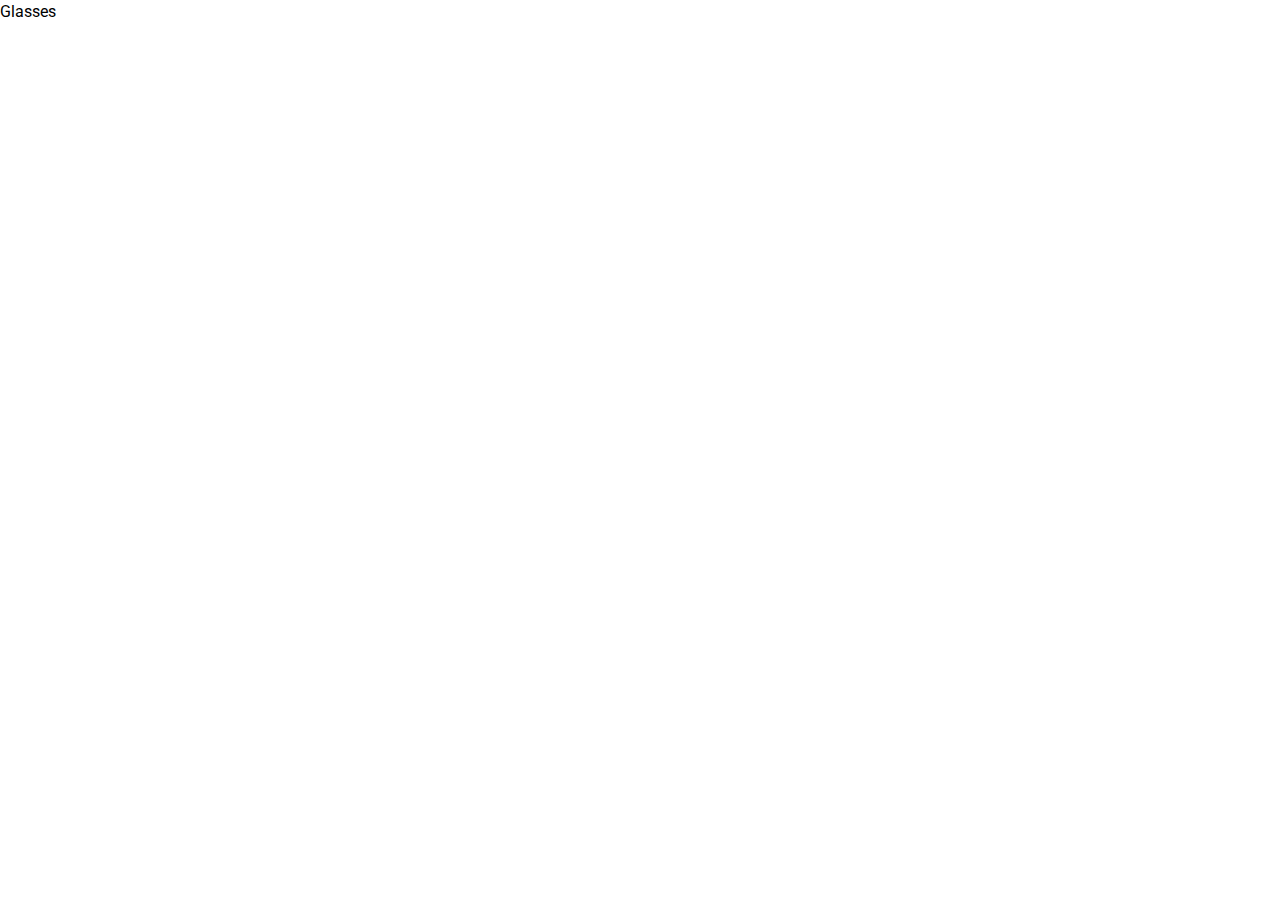
==== index.html @ acc802e2 "[layout] inti settinh" ====
<!DOCTYPE html>
<html lang="en">

<head>
  <meta charset="UTF-8">
  <meta
    http-equiv="X-UA-Compatible"
    content="IE=edge"
  >
  <meta
    name="viewport"
    content="width=device-width, initial-scale=1.0"
  >
  <link
    href="https://fonts.googleapis.com/css2?family=Noto+Sans+TC&family=Roboto:ital,wght@1,400;1,500&display=swap"
    rel="stylesheet"
  >
  <link
    rel="stylesheet"
    href="./css/app.css"
  >
  <link
    rel="stylesheet"
    href="./icomoon/style.css"
  >
</head>
<title>Glasses</title>
</head>

<body>
  <section class="header-sec">
    <div class="header-sec__logo_wrap">
      <p>Glasses</p>
    </div>
  </section>
</body>

</html>
---- css/app.css ----
html,body,div,span,applet,object,iframe,h1,h2,h3,h4,h5,h6,p,blockquote,pre,a,abbr,acronym,address,big,cite,code,del,dfn,em,img,ins,kbd,q,s,samp,small,strike,strong,sub,sup,tt,var,b,u,i,center,dl,dt,dd,ol,ul,li,fieldset,form,label,legend,table,caption,tbody,tfoot,thead,tr,th,td,article,aside,canvas,details,embed,figure,figcaption,footer,header,hgroup,menu,nav,output,ruby,section,summary,time,mark,audio,video{margin:0;padding:0;border:0;font-size:100%;font:inherit;vertical-align:baseline}article,aside,details,figcaption,figure,footer,header,hgroup,menu,nav,section{display:block}body{line-height:1}ol,ul{list-style:none}blockquote,q{quotes:none}blockquote:before,blockquote:after,q:before,q:after{content:"";content:none}table{border-collapse:collapse;border-spacing:0}img{max-width:100%;height:auto}:root{--white: #ffffff;--black: #111619;--red: #aa0601;--pink: #fbf2f2}body{font-family:"Roboto",sans-serif;line-height:1.5}a{display:block;text-decoration:none;color:var(--black)}img{max-width:100%;height:auto}.mt-12{margin-top:48px}.mt-12:nth-child(1){margin-top:0}.mt-10{margin-top:40px}.mt-10:nth-child(1){margin-top:0}.mt-8{margin-top:32px}.mt-8:nth-child(1){margin-top:0}.mt-6{margin-top:24px}.mt-6:nth-child(1){margin-top:0}.mt-5{margin-top:20px}.mt-5:nth-child(1){margin-top:0}.mt-4{margin-top:20px}.mt-4:nth-child(1){margin-top:0}.mt-2{margin-top:8px}.mt-2:nth-child(1){margin-top:0}.mt-1{margin-top:4px}.mt-1:nth-child(1){margin-top:0}.title{font-size:5rem;font-weight:900;line-height:1.5}.title-sm{font-size:4rem;line-height:2}.text{font-size:1.5rem}.text-sm{font-size:1.25rem}.text-sm-2{font-size:1.25rem;line-height:2.1}.subtitle{font-size:1.5rem;line-height:1.75}.bold{font-weight:bold}/*# sourceMappingURL=app.css.map */
---- icomoon/style.css ----
@font-face {
  font-family: 'icomoon';
  src:  url('fonts/icomoon.eot?sgxve7');
  src:  url('fonts/icomoon.eot?sgxve7#iefix') format('embedded-opentype'),
    url('fonts/icomoon.ttf?sgxve7') format('truetype'),
    url('fonts/icomoon.woff?sgxve7') format('woff'),
    url('fonts/icomoon.svg?sgxve7#icomoon') format('svg');
  font-weight: normal;
  font-style: normal;
  font-display: block;
}

[class^="icon-"], [class*=" icon-"] {
  /* use !important to prevent issues with browser extensions that change fonts */
  font-family: 'icomoon' !important;
  speak: never;
  font-style: normal;
  font-weight: normal;
  font-variant: normal;
  text-transform: none;
  line-height: 1;

  /* Better Font Rendering =========== */
  -webkit-font-smoothing: antialiased;
  -moz-osx-font-smoothing: grayscale;
}

.icon-icon-arrow:before {
  content: "\e900";
}
.icon-icon-clock-black:before {
  content: "\e901";
}
.icon-icon-clock:before {
  content: "\e902";
}
.icon-icon-diamond-black:before {
  content: "\e903";
}
.icon-icon-dollar:before {
  content: "\e904";
}
.icon-icon-fb:before {
  content: "\e905";
}
.icon-icon-forward:before {
  content: "\e906";
}
.icon-icon-glasses:before {
  content: "\e907";
}
.icon-icon-heart:before {
  content: "\e908";
}
.icon-icon-help:before {
  content: "\e909";
}
.icon-icon-ig:before {
  content: "\e90a";
}
.icon-icon-line:before {
  content: "\e90b";
}
.icon-icon-location:before {
  content: "\e90c";
}
.icon-icon-mail:before {
  content: "\e90d";
}
.icon-icon-map:before {
  content: "\e90e";
}
.icon-icon-menu:before {
  content: "\e90f";
}
.icon-icon-phone-black:before {
  content: "\e910";
}
.icon-icon-phone:before {
  content: "\e911";
}
.icon-icon-redo:before {
  content: "\e912";
}
.icon-icon-search:before {
  content: "\e913";
}
.icon-icon-sun-black:before {
  content: "\e914";
}
.icon-icon-tag:before {
  content: "\e915";
}
.icon-icon-thunder-black:before {
  content: "\e916";
}
.icon-icon-undo:before {
  content: "\e917";
}
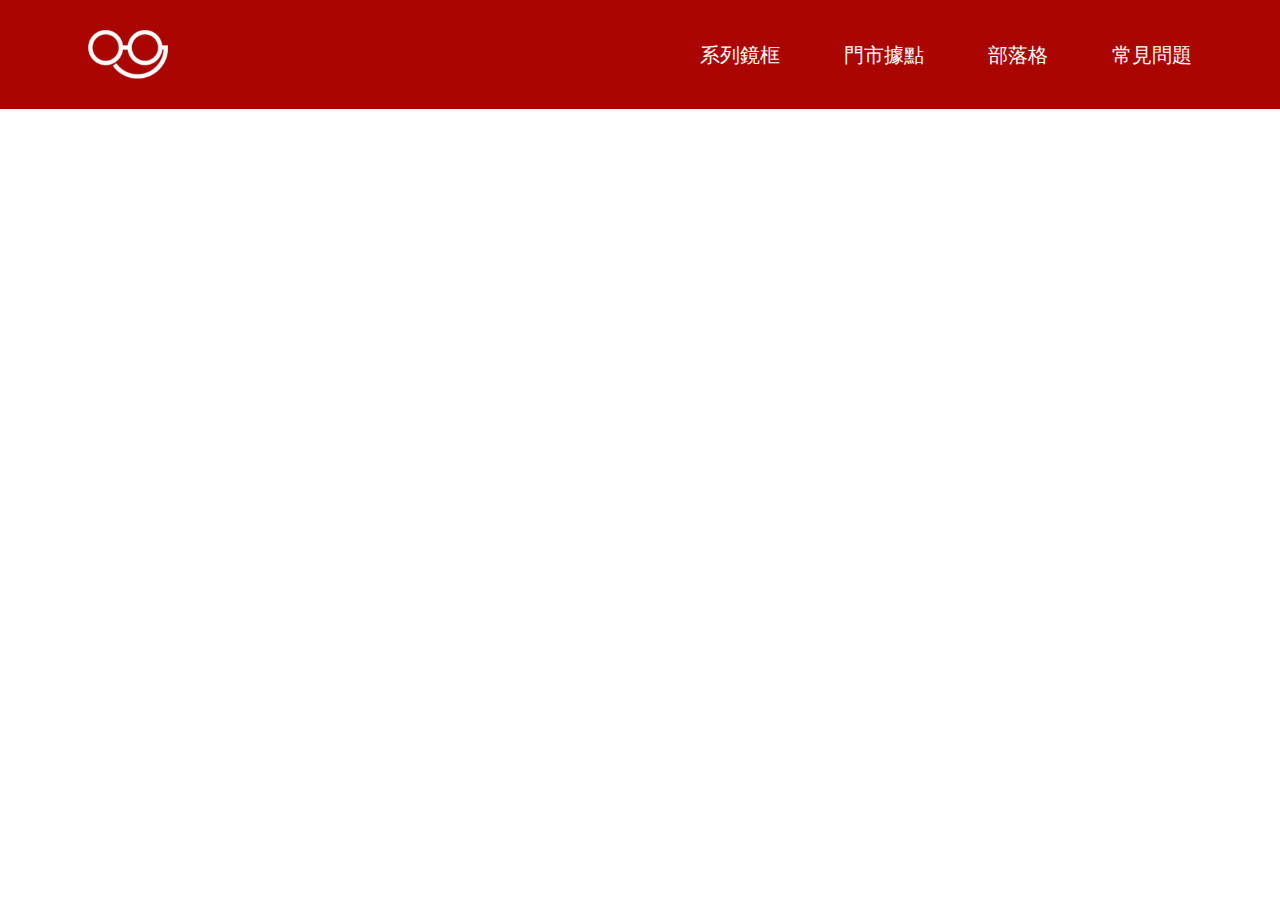
==== commit b31a3589: "[layout] header" ====
--- a/index.html
+++ b/index.html
@@ -29,9 +29,38 @@
 
 <body>
   <section class="header-sec">
-    <div class="header-sec__logo_wrap">
-      <p>Glasses</p>
-    </div>
+    <h1 class="header-sec__logo-wrap">
+      <a
+        href="#"
+        class="header-sec__logo"
+      >Glasses</a>
+    </h1>
+    <ul class="header-sec__list">
+      <li class="header-sec__list-item"><a
+          href="#"
+          class="text"
+        >
+          系列鏡框
+        </a></li>
+      <li class="header-sec__list-item"><a
+          href="#"
+          class="text"
+        >
+          門市據點
+        </a></li>
+      <li class="header-sec__list-item"><a
+          href="#"
+          class="text"
+        >
+          部落格
+        </a></li>
+      <li class="header-sec__list-item"><a
+          href="#"
+          class="text"
+        >
+          常見問題
+        </a></li>
+    </ul>
   </section>
 </body>
 
--- a/css/app.css
+++ b/css/app.css
@@ -1 +1 @@
-html,body,div,span,applet,object,iframe,h1,h2,h3,h4,h5,h6,p,blockquote,pre,a,abbr,acronym,address,big,cite,code,del,dfn,em,img,ins,kbd,q,s,samp,small,strike,strong,sub,sup,tt,var,b,u,i,center,dl,dt,dd,ol,ul,li,fieldset,form,label,legend,table,caption,tbody,tfoot,thead,tr,th,td,article,aside,canvas,details,embed,figure,figcaption,footer,header,hgroup,menu,nav,output,ruby,section,summary,time,mark,audio,video{margin:0;padding:0;border:0;font-size:100%;font:inherit;vertical-align:baseline}article,aside,details,figcaption,figure,footer,header,hgroup,menu,nav,section{display:block}body{line-height:1}ol,ul{list-style:none}blockquote,q{quotes:none}blockquote:before,blockquote:after,q:before,q:after{content:"";content:none}table{border-collapse:collapse;border-spacing:0}img{max-width:100%;height:auto}:root{--white: #ffffff;--black: #111619;--red: #aa0601;--pink: #fbf2f2}body{font-family:"Roboto",sans-serif;line-height:1.5}a{display:block;text-decoration:none;color:var(--black)}img{max-width:100%;height:auto}.mt-12{margin-top:48px}.mt-12:nth-child(1){margin-top:0}.mt-10{margin-top:40px}.mt-10:nth-child(1){margin-top:0}.mt-8{margin-top:32px}.mt-8:nth-child(1){margin-top:0}.mt-6{margin-top:24px}.mt-6:nth-child(1){margin-top:0}.mt-5{margin-top:20px}.mt-5:nth-child(1){margin-top:0}.mt-4{margin-top:20px}.mt-4:nth-child(1){margin-top:0}.mt-2{margin-top:8px}.mt-2:nth-child(1){margin-top:0}.mt-1{margin-top:4px}.mt-1:nth-child(1){margin-top:0}.title{font-size:5rem;font-weight:900;line-height:1.5}.title-sm{font-size:4rem;line-height:2}.text{font-size:1.5rem}.text-sm{font-size:1.25rem}.text-sm-2{font-size:1.25rem;line-height:2.1}.subtitle{font-size:1.5rem;line-height:1.75}.bold{font-weight:bold}/*# sourceMappingURL=app.css.map */
+html,body,div,span,applet,object,iframe,h1,h2,h3,h4,h5,h6,p,blockquote,pre,a,abbr,acronym,address,big,cite,code,del,dfn,em,img,ins,kbd,q,s,samp,small,strike,strong,sub,sup,tt,var,b,u,i,center,dl,dt,dd,ol,ul,li,fieldset,form,label,legend,table,caption,tbody,tfoot,thead,tr,th,td,article,aside,canvas,details,embed,figure,figcaption,footer,header,hgroup,menu,nav,output,ruby,section,summary,time,mark,audio,video{margin:0;padding:0;border:0;font-size:100%;font:inherit;vertical-align:baseline}article,aside,details,figcaption,figure,footer,header,hgroup,menu,nav,section{display:block}body{line-height:1}ol,ul{list-style:none}blockquote,q{quotes:none}blockquote:before,blockquote:after,q:before,q:after{content:"";content:none}table{border-collapse:collapse;border-spacing:0}img{max-width:100%;height:auto}:root{--white: #ffffff;--black: #111619;--red: #aa0601;--pink: #fbf2f2}body{font-family:"Roboto",sans-serif;line-height:1.5}a{display:block;text-decoration:none;color:var(--black)}img{max-width:100%;height:auto}.header-sec{display:-webkit-box;display:-moz-box;display:-ms-flexbox;display:-webkit-flex;display:flex;-webkit-box-align:center;-moz-box-align:center;-ms-flex-align:center;-webkit-align-items:center;align-items:center;-webkit-justify-content:space-between;justify-content:space-between;flex-wrap:wrap;padding:30px 88px;background-color:var(--red)}@media screen and (max-width: 1199px){.header-sec{padding:30px 39px}}@media screen and (max-width: 767px){.header-sec{padding:0}}@media screen and (max-width: 767px){.header-sec .header-sec__logo-wrap{width:100%;padding:10px 0}}.header-sec .header-sec__logo{background-position:center center;background-size:cover;background-repeat:no-repeat;display:block;width:80px;height:49px;background-image:url("../image/logo.png");text-indent:101%;overflow:hidden;white-space:nowrap}@media screen and (max-width: 767px){.header-sec .header-sec__logo{margin:0 auto;width:48px;height:29px}}.header-sec .header-sec__list{display:-webkit-box;display:-moz-box;display:-ms-flexbox;display:-webkit-flex;display:flex;-webkit-box-align:center;-moz-box-align:center;-ms-flex-align:center;-webkit-align-items:center;align-items:center}@media screen and (max-width: 767px){.header-sec .header-sec__list{flex-wrap:wrap;width:100%}}.header-sec .header-sec__list .header-sec__list-item{margin-left:64px}.header-sec .header-sec__list .header-sec__list-item:nth-child(1){margin-left:0}@media screen and (max-width: 1199px){.header-sec .header-sec__list .header-sec__list-item{margin-left:40px}.header-sec .header-sec__list .header-sec__list-item:nth-child(1){margin-left:0}}@media screen and (max-width: 767px){.header-sec .header-sec__list .header-sec__list-item{margin-left:0px;width:50%;border:1px solid var(--white);box-sizing:border-box}.header-sec .header-sec__list .header-sec__list-item:nth-child(1){margin-left:0}}.header-sec .header-sec__list .header-sec__list-item a{display:block;color:var(--white)}@media screen and (max-width: 767px){.header-sec .header-sec__list .header-sec__list-item a{margin:0 auto;padding:8px;text-align:center}.header-sec .header-sec__list .header-sec__list-item a:hover{transition:all .3;-ms-transition:all .3;-moz-transition:all .3;-webkit-transition:all .3;color:var(--red);background-color:var(--white)}}.mt-12{margin-top:48px}.mt-12:nth-child(1){margin-top:0}.mt-10{margin-top:40px}.mt-10:nth-child(1){margin-top:0}.mt-8{margin-top:32px}.mt-8:nth-child(1){margin-top:0}.mt-6{margin-top:24px}.mt-6:nth-child(1){margin-top:0}.mt-5{margin-top:20px}.mt-5:nth-child(1){margin-top:0}.mt-4{margin-top:20px}.mt-4:nth-child(1){margin-top:0}.mt-2{margin-top:8px}.mt-2:nth-child(1){margin-top:0}.mt-1{margin-top:4px}.mt-1:nth-child(1){margin-top:0}.title{font-size:5rem;font-weight:900;line-height:1.5}.title-sm{font-size:4rem;line-height:2}.text{font-size:1.25rem}.text-sm-2{font-size:1.25rem;line-height:2.1}.subtitle{font-size:1.5rem;line-height:1.75}.bold{font-weight:bold}/*# sourceMappingURL=app.css.map */
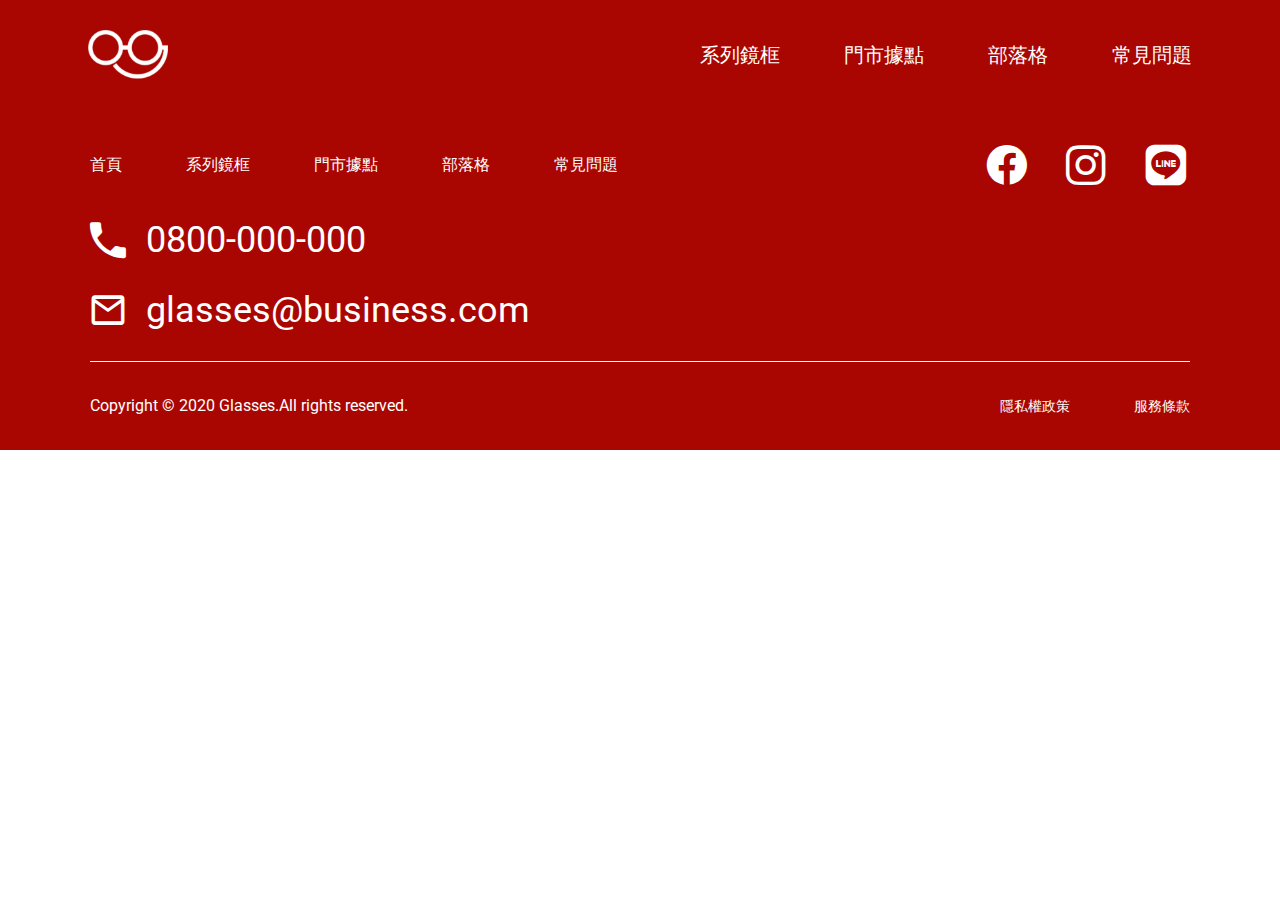
==== commit 1a9ccd2e: "[layout] footer layout" ====
--- a/index.html
+++ b/index.html
@@ -35,26 +35,26 @@
         class="header-sec__logo"
       >Glasses</a>
     </h1>
-    <ul class="header-sec__list">
-      <li class="header-sec__list-item"><a
+    <ul class="text-list has-border">
+      <li class="text-list__item"><a
           href="#"
           class="text"
         >
           系列鏡框
         </a></li>
-      <li class="header-sec__list-item"><a
+      <li class="text-list__item"><a
           href="#"
           class="text"
         >
           門市據點
         </a></li>
-      <li class="header-sec__list-item"><a
+      <li class="text-list__item"><a
           href="#"
           class="text"
         >
           部落格
         </a></li>
-      <li class="header-sec__list-item"><a
+      <li class="text-list__item"><a
           href="#"
           class="text"
         >
@@ -62,6 +62,83 @@
         </a></li>
     </ul>
   </section>
+  <section class="footer-sec">
+    <div class="container">
+      <div class="footer-sec__content">
+        <div class="footer-sec__content-list">
+          <ul class="text-list">
+            <li class="text-list__item"><a
+                href="#"
+                class="text-sm"
+              >
+                首頁
+              </a></li>
+            <li class="text-list__item"><a
+                href="#"
+                class="text-sm"
+              >
+                系列鏡框
+              </a></li>
+            <li class="text-list__item"><a
+                href="#"
+                class="text-sm"
+              >
+                門市據點
+              </a></li>
+            <li class="text-list__item"><a
+                href="#"
+                class="text-sm"
+              >
+                部落格
+              </a></li>
+            <li class="text-list__item"><a
+                href="#"
+                class="text-sm"
+              >
+                常見問題
+              </a></li>
+          </ul>
+          <ul class="icon-list">
+            <li class="icon-list__item">
+              <a href="#">
+                <i class="icon-fb"></i>
+              </a>
+            </li>
+            <li class="icon-list__item">
+              <a href="#">
+                <i class="icon-ig"></i>
+              </a>
+            </li>
+            <li class="icon-list__item">
+              <a href="#">
+                <i class="icon-line"></i>
+              </a>
+            </li>
+          </ul>
+        </div>
+        <ul class="intro-list">
+          <li class="intro-list__item">
+            <i class="icon-phone"></i>
+            <a href="tel:0800-000-000">
+              0800-000-000
+            </a>
+          </li>
+          <li class="intro-list__item">
+            <i class="icon-mail"></i>
+            <a href="mailto:lasses@business.com">glasses@business.com</a>
+          </li>
+        </ul>
+      </div>
+      <div class="footer-sec__copyright">
+        <p class="text-sm footer-sec__copyright-text">Copyright © 2020
+          Glasses.All rights reserved.</p>
+        <ul class="text-list">
+          <li class="text-list__item text-xs"><a href="#">隱私權政策</a></li>
+          <li class="text-list__item text-xs"><a href="#">服務條款</a></li>
+        </ul>
+      </div>
+    </div>
+  </section>
 </body>
 
 </html>--- a/css/app.css
+++ b/css/app.css
@@ -1 +1 @@
-html,body,div,span,applet,object,iframe,h1,h2,h3,h4,h5,h6,p,blockquote,pre,a,abbr,acronym,address,big,cite,code,del,dfn,em,img,ins,kbd,q,s,samp,small,strike,strong,sub,sup,tt,var,b,u,i,center,dl,dt,dd,ol,ul,li,fieldset,form,label,legend,table,caption,tbody,tfoot,thead,tr,th,td,article,aside,canvas,details,embed,figure,figcaption,footer,header,hgroup,menu,nav,output,ruby,section,summary,time,mark,audio,video{margin:0;padding:0;border:0;font-size:100%;font:inherit;vertical-align:baseline}article,aside,details,figcaption,figure,footer,header,hgroup,menu,nav,section{display:block}body{line-height:1}ol,ul{list-style:none}blockquote,q{quotes:none}blockquote:before,blockquote:after,q:before,q:after{content:"";content:none}table{border-collapse:collapse;border-spacing:0}img{max-width:100%;height:auto}:root{--white: #ffffff;--black: #111619;--red: #aa0601;--pink: #fbf2f2}body{font-family:"Roboto",sans-serif;line-height:1.5}a{display:block;text-decoration:none;color:var(--black)}img{max-width:100%;height:auto}.header-sec{display:-webkit-box;display:-moz-box;display:-ms-flexbox;display:-webkit-flex;display:flex;-webkit-box-align:center;-moz-box-align:center;-ms-flex-align:center;-webkit-align-items:center;align-items:center;-webkit-justify-content:space-between;justify-content:space-between;flex-wrap:wrap;padding:30px 88px;background-color:var(--red)}@media screen and (max-width: 1199px){.header-sec{padding:30px 39px}}@media screen and (max-width: 767px){.header-sec{padding:0}}@media screen and (max-width: 767px){.header-sec .header-sec__logo-wrap{width:100%;padding:10px 0}}.header-sec .header-sec__logo{background-position:center center;background-size:cover;background-repeat:no-repeat;display:block;width:80px;height:49px;background-image:url("../image/logo.png");text-indent:101%;overflow:hidden;white-space:nowrap}@media screen and (max-width: 767px){.header-sec .header-sec__logo{margin:0 auto;width:48px;height:29px}}.header-sec .header-sec__list{display:-webkit-box;display:-moz-box;display:-ms-flexbox;display:-webkit-flex;display:flex;-webkit-box-align:center;-moz-box-align:center;-ms-flex-align:center;-webkit-align-items:center;align-items:center}@media screen and (max-width: 767px){.header-sec .header-sec__list{flex-wrap:wrap;width:100%}}.header-sec .header-sec__list .header-sec__list-item{margin-left:64px}.header-sec .header-sec__list .header-sec__list-item:nth-child(1){margin-left:0}@media screen and (max-width: 1199px){.header-sec .header-sec__list .header-sec__list-item{margin-left:40px}.header-sec .header-sec__list .header-sec__list-item:nth-child(1){margin-left:0}}@media screen and (max-width: 767px){.header-sec .header-sec__list .header-sec__list-item{margin-left:0px;width:50%;border:1px solid var(--white);box-sizing:border-box}.header-sec .header-sec__list .header-sec__list-item:nth-child(1){margin-left:0}}.header-sec .header-sec__list .header-sec__list-item a{display:block;color:var(--white)}@media screen and (max-width: 767px){.header-sec .header-sec__list .header-sec__list-item a{margin:0 auto;padding:8px;text-align:center}.header-sec .header-sec__list .header-sec__list-item a:hover{transition:all .3;-ms-transition:all .3;-moz-transition:all .3;-webkit-transition:all .3;color:var(--red);background-color:var(--white)}}.mt-12{margin-top:48px}.mt-12:nth-child(1){margin-top:0}.mt-10{margin-top:40px}.mt-10:nth-child(1){margin-top:0}.mt-8{margin-top:32px}.mt-8:nth-child(1){margin-top:0}.mt-6{margin-top:24px}.mt-6:nth-child(1){margin-top:0}.mt-5{margin-top:20px}.mt-5:nth-child(1){margin-top:0}.mt-4{margin-top:20px}.mt-4:nth-child(1){margin-top:0}.mt-2{margin-top:8px}.mt-2:nth-child(1){margin-top:0}.mt-1{margin-top:4px}.mt-1:nth-child(1){margin-top:0}.title{font-size:5rem;font-weight:900;line-height:1.5}.title-sm{font-size:4rem;line-height:2}.text{font-size:1.25rem}.text-sm-2{font-size:1.25rem;line-height:2.1}.subtitle{font-size:1.5rem;line-height:1.75}.bold{font-weight:bold}/*# sourceMappingURL=app.css.map */
+html,body,div,span,applet,object,iframe,h1,h2,h3,h4,h5,h6,p,blockquote,pre,a,abbr,acronym,address,big,cite,code,del,dfn,em,img,ins,kbd,q,s,samp,small,strike,strong,sub,sup,tt,var,b,u,i,center,dl,dt,dd,ol,ul,li,fieldset,form,label,legend,table,caption,tbody,tfoot,thead,tr,th,td,article,aside,canvas,details,embed,figure,figcaption,footer,header,hgroup,menu,nav,output,ruby,section,summary,time,mark,audio,video{margin:0;padding:0;border:0;font-size:100%;font:inherit;vertical-align:baseline}article,aside,details,figcaption,figure,footer,header,hgroup,menu,nav,section{display:block}body{line-height:1}ol,ul{list-style:none}blockquote,q{quotes:none}blockquote:before,blockquote:after,q:before,q:after{content:"";content:none}table{border-collapse:collapse;border-spacing:0}img{max-width:100%;height:auto}:root{--white: #ffffff;--black: #111619;--red: #aa0601;--pink: #fbf2f2}body{font-family:"Roboto",sans-serif;line-height:1.5}a{display:block;text-decoration:none;color:var(--black)}img{max-width:100%;height:auto}.container{margin:0 auto;max-width:1100px}@media screen and (max-width: 1199px){.container{max-width:100%}}.header-sec{display:-webkit-box;display:-moz-box;display:-ms-flexbox;display:-webkit-flex;display:flex;-webkit-box-align:center;-moz-box-align:center;-ms-flex-align:center;-webkit-align-items:center;align-items:center;-webkit-justify-content:space-between;justify-content:space-between;flex-wrap:wrap;padding:30px 88px;background-color:var(--red)}@media screen and (max-width: 1199px){.header-sec{padding:30px 39px}}@media screen and (max-width: 767px){.header-sec{padding:0}}@media screen and (max-width: 767px){.header-sec .header-sec__logo-wrap{width:100%;padding:10px 0}}.header-sec .header-sec__logo{background-position:center center;background-size:cover;background-repeat:no-repeat;display:block;width:80px;height:49px;background-image:url("../image/logo.png");text-indent:101%;overflow:hidden;white-space:nowrap}@media screen and (max-width: 767px){.header-sec .header-sec__logo{margin:0 auto;width:48px;height:29px}}.footer-sec{padding:32px 39px;background-color:var(--red)}@media screen and (max-width: 767px){.footer-sec{padding:24px 15px}}@media screen and (max-width: 767px){.footer-sec .footer-sec__content{display:-webkit-box;display:-moz-box;display:-ms-flexbox;display:-webkit-flex;display:flex;-webkit-box-align:flex-start;-moz-box-align:flex-start;-ms-flex-align:flex-start;-webkit-align-items:flex-start;align-items:flex-start;-webkit-justify-content:space-between;justify-content:space-between;flex-direction:row-reverse}}.footer-sec .footer-sec__content .footer-sec__content-list{display:-webkit-box;display:-moz-box;display:-ms-flexbox;display:-webkit-flex;display:flex;-webkit-justify-content:space-between;justify-content:space-between;-webkit-box-align:center;-moz-box-align:center;-ms-flex-align:center;-webkit-align-items:center;align-items:center}@media screen and (max-width: 767px){.footer-sec .footer-sec__content .footer-sec__content-list .text-list{display:none}}.footer-sec .footer-sec__content .intro-list{margin-top:24px}.footer-sec .footer-sec__content .intro-list:nth-child(1){margin-top:0}@media screen and (max-width: 767px){.footer-sec .footer-sec__content .intro-list{margin-top:0}}.footer-sec .footer-sec__copyright{display:-webkit-box;display:-moz-box;display:-ms-flexbox;display:-webkit-flex;display:flex;-webkit-box-align:center;-moz-box-align:center;-ms-flex-align:center;-webkit-align-items:center;align-items:center;-webkit-justify-content:space-between;justify-content:space-between;margin-top:24px;padding-top:32px;width:100%;border-top:1px solid var(--white)}.footer-sec .footer-sec__copyright:nth-child(1){margin-top:0}@media screen and (max-width: 1199px){.footer-sec .footer-sec__copyright{margin-top:20px}.footer-sec .footer-sec__copyright:nth-child(1){margin-top:0}}@media screen and (max-width: 767px){.footer-sec .footer-sec__copyright{-webkit-box-align:flex-start;-moz-box-align:flex-start;-ms-flex-align:flex-start;-webkit-align-items:flex-start;align-items:flex-start;flex-direction:column;padding-top:16px}.footer-sec .footer-sec__copyright .text-list{margin-top:8px;flex-wrap:wrap;width:100%}.footer-sec .footer-sec__copyright .text-list:nth-child(1){margin-top:0}.footer-sec .footer-sec__copyright .text-list .text-list__item{margin-top:8px;margin-left:0;width:100%}.footer-sec .footer-sec__copyright .text-list .text-list__item:nth-child(1){margin-top:0}}.footer-sec .footer-sec__copyright .footer-sec__copyright-text{color:var(--white)}.icon-list{display:-webkit-box;display:-moz-box;display:-ms-flexbox;display:-webkit-flex;display:flex;-webkit-box-align:center;-moz-box-align:center;-ms-flex-align:center;-webkit-align-items:center;align-items:center}.icon-list .icon-list__item{margin-left:32px}.icon-list .icon-list__item:nth-child(1){margin-left:0}@media screen and (max-width: 1199px){.icon-list .icon-list__item{margin-left:24px}.icon-list .icon-list__item:nth-child(1){margin-left:0}}.icon-list .icon-list__item a{display:block;color:var(--white)}.icon-list .icon-list__item a i{font-size:3rem}@media screen and (max-width: 1199px){.icon-list .icon-list__item a i{font-size:1.5rem}}.text-list{display:-webkit-box;display:-moz-box;display:-ms-flexbox;display:-webkit-flex;display:flex;-webkit-box-align:center;-moz-box-align:center;-ms-flex-align:center;-webkit-align-items:center;align-items:center}@media screen and (max-width: 767px){.text-list.has-border{flex-wrap:wrap;width:100%}.text-list.has-border .text-list__item{margin-left:0px;width:50%;border:1px solid var(--white);box-sizing:border-box}.text-list.has-border .text-list__item:nth-child(1){margin-left:0}.text-list.has-border .text-list__item a{margin:0 auto;padding:8px;text-align:center}.text-list.has-border .text-list__item a:hover{color:var(--red);background-color:var(--white)}}.text-list .text-list__item{margin-left:64px}.text-list .text-list__item:nth-child(1){margin-left:0}@media screen and (max-width: 1199px){.text-list .text-list__item{margin-left:40px}.text-list .text-list__item:nth-child(1){margin-left:0}}.text-list .text-list__item a{display:block;color:var(--white)}.text-list .text-list__item a:hover{transition:all .3;-ms-transition:all .3;-moz-transition:all .3;-webkit-transition:all .3;color:var(--pink)}.intro-list .intro-list__item{display:-webkit-box;display:-moz-box;display:-ms-flexbox;display:-webkit-flex;display:flex;-webkit-box-align:center;-moz-box-align:center;-ms-flex-align:center;-webkit-align-items:center;align-items:center;margin-top:16px;font-size:2.25rem}.intro-list .intro-list__item:nth-child(1){margin-top:0}@media screen and (max-width: 1199px){.intro-list .intro-list__item{margin-top:12px;font-size:1.25rem}.intro-list .intro-list__item:nth-child(1){margin-top:0}}.intro-list .intro-list__item i{color:var(--white)}.intro-list .intro-list__item a{margin-left:20px;color:var(--white)}.intro-list .intro-list__item a:nth-child(1){margin-left:0}.mt-12{margin-top:48px}.mt-12:nth-child(1){margin-top:0}.mt-10{margin-top:40px}.mt-10:nth-child(1){margin-top:0}.mt-8{margin-top:32px}.mt-8:nth-child(1){margin-top:0}.mt-6{margin-top:24px}.mt-6:nth-child(1){margin-top:0}.mt-5{margin-top:20px}.mt-5:nth-child(1){margin-top:0}.mt-4{margin-top:20px}.mt-4:nth-child(1){margin-top:0}.mt-2{margin-top:8px}.mt-2:nth-child(1){margin-top:0}.mt-1{margin-top:4px}.mt-1:nth-child(1){margin-top:0}.title{font-size:5rem;font-weight:900;line-height:1.5}.title-sm{font-size:4rem;line-height:2}.text-lg{font-size:2.25rem}.text{font-size:1.25rem}.text-sm{font-size:1rem}.text-xs{font-size:.875rem}.subtitle{font-size:1.5rem;line-height:1.75}.bold{font-weight:bold}/*# sourceMappingURL=app.css.map */
--- a/icomoon/style.css
+++ b/icomoon/style.css
@@ -1,7 +1,7 @@
 @font-face {
   font-family: 'icomoon';
-  src:  url('fonts/icomoon.eot?sgxve7');
-  src:  url('fonts/icomoon.eot?sgxve7#iefix') format('embedded-opentype'),
+  src: url('fonts/icomoon.eot?sgxve7');
+  src: url('fonts/icomoon.eot?sgxve7#iefix') format('embedded-opentype'),
     url('fonts/icomoon.ttf?sgxve7') format('truetype'),
     url('fonts/icomoon.woff?sgxve7') format('woff'),
     url('fonts/icomoon.svg?sgxve7#icomoon') format('svg');
@@ -10,7 +10,8 @@
   font-display: block;
 }
 
-[class^="icon-"], [class*=" icon-"] {
+[class^='icon-'],
+[class*=' icon-'] {
   /* use !important to prevent issues with browser extensions that change fonts */
   font-family: 'icomoon' !important;
   speak: never;
@@ -25,75 +26,75 @@
   -moz-osx-font-smoothing: grayscale;
 }
 
-.icon-icon-arrow:before {
-  content: "\e900";
+.icon-arrow:before {
+  content: '\e900';
 }
-.icon-icon-clock-black:before {
-  content: "\e901";
+.icon-clock-black:before {
+  content: '\e901';
 }
-.icon-icon-clock:before {
-  content: "\e902";
+.icon-clock:before {
+  content: '\e902';
 }
-.icon-icon-diamond-black:before {
-  content: "\e903";
+.icon-diamond-black:before {
+  content: '\e903';
 }
-.icon-icon-dollar:before {
-  content: "\e904";
+.icon-dollar:before {
+  content: '\e904';
 }
-.icon-icon-fb:before {
-  content: "\e905";
+.icon-fb:before {
+  content: '\e905';
 }
-.icon-icon-forward:before {
-  content: "\e906";
+.icon-forward:before {
+  content: '\e906';
 }
-.icon-icon-glasses:before {
-  content: "\e907";
+.icon-glasses:before {
+  content: '\e907';
 }
-.icon-icon-heart:before {
-  content: "\e908";
+.icon-heart:before {
+  content: '\e908';
 }
-.icon-icon-help:before {
-  content: "\e909";
+.icon-help:before {
+  content: '\e909';
 }
-.icon-icon-ig:before {
-  content: "\e90a";
+.icon-ig:before {
+  content: '\e90a';
 }
-.icon-icon-line:before {
-  content: "\e90b";
+.icon-line:before {
+  content: '\e90b';
 }
-.icon-icon-location:before {
-  content: "\e90c";
+.icon-location:before {
+  content: '\e90c';
 }
-.icon-icon-mail:before {
-  content: "\e90d";
+.icon-mail:before {
+  content: '\e90d';
 }
-.icon-icon-map:before {
-  content: "\e90e";
+.icon-map:before {
+  content: '\e90e';
 }
-.icon-icon-menu:before {
-  content: "\e90f";
+.icon-menu:before {
+  content: '\e90f';
 }
-.icon-icon-phone-black:before {
-  content: "\e910";
+.icon-phone-black:before {
+  content: '\e910';
 }
-.icon-icon-phone:before {
-  content: "\e911";
+.icon-phone:before {
+  content: '\e911';
 }
-.icon-icon-redo:before {
-  content: "\e912";
+.icon-redo:before {
+  content: '\e912';
 }
-.icon-icon-search:before {
-  content: "\e913";
+.icon-search:before {
+  content: '\e913';
 }
-.icon-icon-sun-black:before {
-  content: "\e914";
+.icon-sun-black:before {
+  content: '\e914';
 }
-.icon-icon-tag:before {
-  content: "\e915";
+.icon-tag:before {
+  content: '\e915';
 }
-.icon-icon-thunder-black:before {
-  content: "\e916";
+.icon-thunder-black:before {
+  content: '\e916';
 }
-.icon-icon-undo:before {
-  content: "\e917";
+.icon-undo:before {
+  content: '\e917';
 }
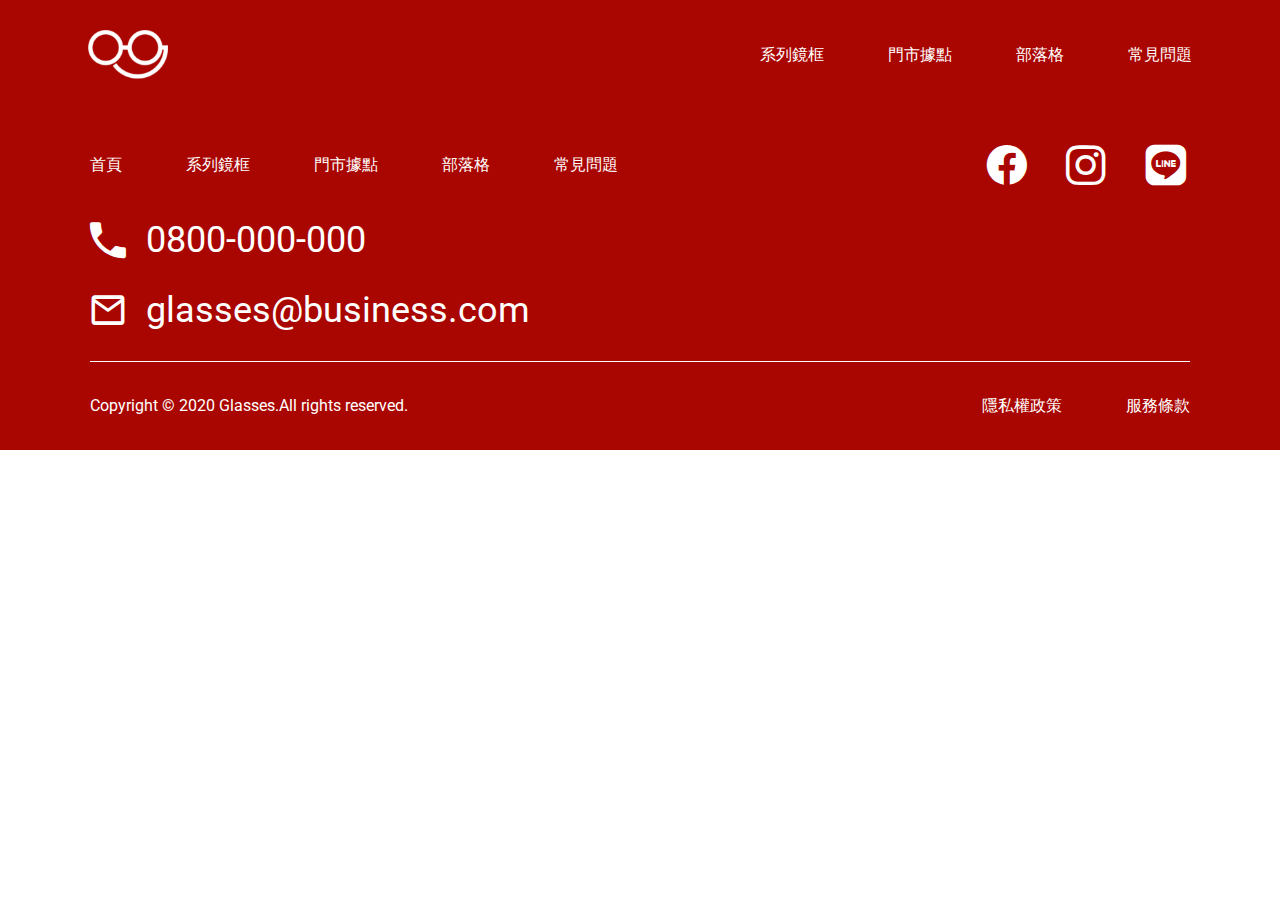
==== commit 66f7d68d: "[layout] faq layout" ====
--- a/index.html
+++ b/index.html
@@ -12,7 +12,16 @@
     content="width=device-width, initial-scale=1.0"
   >
   <link
-    href="https://fonts.googleapis.com/css2?family=Noto+Sans+TC&family=Roboto:ital,wght@1,400;1,500&display=swap"
+    rel="preconnect"
+    href="https://fonts.googleapis.com"
+  >
+  <link
+    rel="preconnect"
+    href="https://fonts.gstatic.com"
+    crossorigin
+  >
+  <link
+    href="https://fonts.googleapis.com/css2?family=Noto+Sans:wght@400;700&family=Roboto:wght@400;500&display=swap"
     rel="stylesheet"
   >
   <link
@@ -31,35 +40,39 @@
   <section class="header-sec">
     <h1 class="header-sec__logo-wrap">
       <a
-        href="#"
+        href="./index.html"
         class="header-sec__logo"
       >Glasses</a>
     </h1>
     <ul class="text-list has-border">
       <li class="text-list__item"><a
-          href="#"
+          href="./product-op.html"
           class="text"
         >
           系列鏡框
-        </a></li>
+        </a>
+      </li>
       <li class="text-list__item"><a
-          href="#"
+          href="./locations.html"
           class="text"
         >
           門市據點
-        </a></li>
+        </a>
+      </li>
       <li class="text-list__item"><a
           href="#"
           class="text"
         >
           部落格
-        </a></li>
+        </a>
+      </li>
       <li class="text-list__item"><a
           href="#"
           class="text"
         >
           常見問題
-        </a></li>
+        </a>
+      </li>
     </ul>
   </section>
   <section class="footer-sec">
@@ -68,19 +81,19 @@
         <div class="footer-sec__content-list">
           <ul class="text-list">
             <li class="text-list__item"><a
-                href="#"
+                href="./index.html"
                 class="text-sm"
               >
                 首頁
               </a></li>
             <li class="text-list__item"><a
-                href="#"
+                href="./product-op.html"
                 class="text-sm"
               >
                 系列鏡框
               </a></li>
             <li class="text-list__item"><a
-                href="#"
+                href="./locations.html"
                 class="text-sm"
               >
                 門市據點
@@ -130,7 +143,7 @@
         </ul>
       </div>
       <div class="footer-sec__copyright">
-        <p class="text-sm footer-sec__copyright-text">Copyright © 2020
+        <p class="footer-sec__copyright-text">Copyright © 2020
           Glasses.All rights reserved.</p>
         <ul class="text-list">
           <li class="text-list__item text-xs"><a href="#">隱私權政策</a></li>
--- a/css/app.css
+++ b/css/app.css
@@ -1 +1 @@
-html,body,div,span,applet,object,iframe,h1,h2,h3,h4,h5,h6,p,blockquote,pre,a,abbr,acronym,address,big,cite,code,del,dfn,em,img,ins,kbd,q,s,samp,small,strike,strong,sub,sup,tt,var,b,u,i,center,dl,dt,dd,ol,ul,li,fieldset,form,label,legend,table,caption,tbody,tfoot,thead,tr,th,td,article,aside,canvas,details,embed,figure,figcaption,footer,header,hgroup,menu,nav,output,ruby,section,summary,time,mark,audio,video{margin:0;padding:0;border:0;font-size:100%;font:inherit;vertical-align:baseline}article,aside,details,figcaption,figure,footer,header,hgroup,menu,nav,section{display:block}body{line-height:1}ol,ul{list-style:none}blockquote,q{quotes:none}blockquote:before,blockquote:after,q:before,q:after{content:"";content:none}table{border-collapse:collapse;border-spacing:0}img{max-width:100%;height:auto}:root{--white: #ffffff;--black: #111619;--red: #aa0601;--pink: #fbf2f2}body{font-family:"Roboto",sans-serif;line-height:1.5}a{display:block;text-decoration:none;color:var(--black)}img{max-width:100%;height:auto}.container{margin:0 auto;max-width:1100px}@media screen and (max-width: 1199px){.container{max-width:100%}}.header-sec{display:-webkit-box;display:-moz-box;display:-ms-flexbox;display:-webkit-flex;display:flex;-webkit-box-align:center;-moz-box-align:center;-ms-flex-align:center;-webkit-align-items:center;align-items:center;-webkit-justify-content:space-between;justify-content:space-between;flex-wrap:wrap;padding:30px 88px;background-color:var(--red)}@media screen and (max-width: 1199px){.header-sec{padding:30px 39px}}@media screen and (max-width: 767px){.header-sec{padding:0}}@media screen and (max-width: 767px){.header-sec .header-sec__logo-wrap{width:100%;padding:10px 0}}.header-sec .header-sec__logo{background-position:center center;background-size:cover;background-repeat:no-repeat;display:block;width:80px;height:49px;background-image:url("../image/logo.png");text-indent:101%;overflow:hidden;white-space:nowrap}@media screen and (max-width: 767px){.header-sec .header-sec__logo{margin:0 auto;width:48px;height:29px}}.footer-sec{padding:32px 39px;background-color:var(--red)}@media screen and (max-width: 767px){.footer-sec{padding:24px 15px}}@media screen and (max-width: 767px){.footer-sec .footer-sec__content{display:-webkit-box;display:-moz-box;display:-ms-flexbox;display:-webkit-flex;display:flex;-webkit-box-align:flex-start;-moz-box-align:flex-start;-ms-flex-align:flex-start;-webkit-align-items:flex-start;align-items:flex-start;-webkit-justify-content:space-between;justify-content:space-between;flex-direction:row-reverse}}.footer-sec .footer-sec__content .footer-sec__content-list{display:-webkit-box;display:-moz-box;display:-ms-flexbox;display:-webkit-flex;display:flex;-webkit-justify-content:space-between;justify-content:space-between;-webkit-box-align:center;-moz-box-align:center;-ms-flex-align:center;-webkit-align-items:center;align-items:center}@media screen and (max-width: 767px){.footer-sec .footer-sec__content .footer-sec__content-list .text-list{display:none}}.footer-sec .footer-sec__content .intro-list{margin-top:24px}.footer-sec .footer-sec__content .intro-list:nth-child(1){margin-top:0}@media screen and (max-width: 767px){.footer-sec .footer-sec__content .intro-list{margin-top:0}}.footer-sec .footer-sec__copyright{display:-webkit-box;display:-moz-box;display:-ms-flexbox;display:-webkit-flex;display:flex;-webkit-box-align:center;-moz-box-align:center;-ms-flex-align:center;-webkit-align-items:center;align-items:center;-webkit-justify-content:space-between;justify-content:space-between;margin-top:24px;padding-top:32px;width:100%;border-top:1px solid var(--white)}.footer-sec .footer-sec__copyright:nth-child(1){margin-top:0}@media screen and (max-width: 1199px){.footer-sec .footer-sec__copyright{margin-top:20px}.footer-sec .footer-sec__copyright:nth-child(1){margin-top:0}}@media screen and (max-width: 767px){.footer-sec .footer-sec__copyright{-webkit-box-align:flex-start;-moz-box-align:flex-start;-ms-flex-align:flex-start;-webkit-align-items:flex-start;align-items:flex-start;flex-direction:column;padding-top:16px}.footer-sec .footer-sec__copyright .text-list{margin-top:8px;flex-wrap:wrap;width:100%}.footer-sec .footer-sec__copyright .text-list:nth-child(1){margin-top:0}.footer-sec .footer-sec__copyright .text-list .text-list__item{margin-top:8px;margin-left:0;width:100%}.footer-sec .footer-sec__copyright .text-list .text-list__item:nth-child(1){margin-top:0}}.footer-sec .footer-sec__copyright .footer-sec__copyright-text{color:var(--white)}.icon-list{display:-webkit-box;display:-moz-box;display:-ms-flexbox;display:-webkit-flex;display:flex;-webkit-box-align:center;-moz-box-align:center;-ms-flex-align:center;-webkit-align-items:center;align-items:center}.icon-list .icon-list__item{margin-left:32px}.icon-list .icon-list__item:nth-child(1){margin-left:0}@media screen and (max-width: 1199px){.icon-list .icon-list__item{margin-left:24px}.icon-list .icon-list__item:nth-child(1){margin-left:0}}.icon-list .icon-list__item a{display:block;color:var(--white)}.icon-list .icon-list__item a i{font-size:3rem}@media screen and (max-width: 1199px){.icon-list .icon-list__item a i{font-size:1.5rem}}.text-list{display:-webkit-box;display:-moz-box;display:-ms-flexbox;display:-webkit-flex;display:flex;-webkit-box-align:center;-moz-box-align:center;-ms-flex-align:center;-webkit-align-items:center;align-items:center}@media screen and (max-width: 767px){.text-list.has-border{flex-wrap:wrap;width:100%}.text-list.has-border .text-list__item{margin-left:0px;width:50%;border:1px solid var(--white);box-sizing:border-box}.text-list.has-border .text-list__item:nth-child(1){margin-left:0}.text-list.has-border .text-list__item a{margin:0 auto;padding:8px;text-align:center}.text-list.has-border .text-list__item a:hover{color:var(--red);background-color:var(--white)}}.text-list .text-list__item{margin-left:64px}.text-list .text-list__item:nth-child(1){margin-left:0}@media screen and (max-width: 1199px){.text-list .text-list__item{margin-left:40px}.text-list .text-list__item:nth-child(1){margin-left:0}}.text-list .text-list__item a{display:block;color:var(--white)}.text-list .text-list__item a:hover{transition:all .3;-ms-transition:all .3;-moz-transition:all .3;-webkit-transition:all .3;color:var(--pink)}.intro-list .intro-list__item{display:-webkit-box;display:-moz-box;display:-ms-flexbox;display:-webkit-flex;display:flex;-webkit-box-align:center;-moz-box-align:center;-ms-flex-align:center;-webkit-align-items:center;align-items:center;margin-top:16px;font-size:2.25rem}.intro-list .intro-list__item:nth-child(1){margin-top:0}@media screen and (max-width: 1199px){.intro-list .intro-list__item{margin-top:12px;font-size:1.25rem}.intro-list .intro-list__item:nth-child(1){margin-top:0}}.intro-list .intro-list__item i{color:var(--white)}.intro-list .intro-list__item a{margin-left:20px;color:var(--white)}.intro-list .intro-list__item a:nth-child(1){margin-left:0}.mt-12{margin-top:48px}.mt-12:nth-child(1){margin-top:0}.mt-10{margin-top:40px}.mt-10:nth-child(1){margin-top:0}.mt-8{margin-top:32px}.mt-8:nth-child(1){margin-top:0}.mt-6{margin-top:24px}.mt-6:nth-child(1){margin-top:0}.mt-5{margin-top:20px}.mt-5:nth-child(1){margin-top:0}.mt-4{margin-top:20px}.mt-4:nth-child(1){margin-top:0}.mt-2{margin-top:8px}.mt-2:nth-child(1){margin-top:0}.mt-1{margin-top:4px}.mt-1:nth-child(1){margin-top:0}.title{font-size:5rem;font-weight:900;line-height:1.5}.title-sm{font-size:4rem;line-height:2}.text-lg{font-size:2.25rem}.text{font-size:1.25rem}.text-sm{font-size:1rem}.text-xs{font-size:.875rem}.subtitle{font-size:1.5rem;line-height:1.75}.bold{font-weight:bold}/*# sourceMappingURL=app.css.map */
+﻿html,body,div,span,applet,object,iframe,h1,h2,h3,h4,h5,h6,p,blockquote,pre,a,abbr,acronym,address,big,cite,code,del,dfn,em,img,ins,kbd,q,s,samp,small,strike,strong,sub,sup,tt,var,b,u,i,center,dl,dt,dd,ol,ul,li,fieldset,form,label,legend,table,caption,tbody,tfoot,thead,tr,th,td,article,aside,canvas,details,embed,figure,figcaption,footer,header,hgroup,menu,nav,output,ruby,section,summary,time,mark,audio,video{margin:0;padding:0;border:0;font-size:100%;font:inherit;vertical-align:baseline}article,aside,details,figcaption,figure,footer,header,hgroup,menu,nav,section{display:block}body{line-height:1}ol,ul{list-style:none}blockquote,q{quotes:none}blockquote:before,blockquote:after,q:before,q:after{content:"";content:none}table{border-collapse:collapse;border-spacing:0}img{max-width:100%;height:auto}:root{--white: #ffffff;--gray-900: #111619;--gray: #dcdcdc;--gray-100: #f2f2f2;--gray-200: #00000020;--gray-300: #ced4da;--gray-400: #495057;--gray-500: #555555;--gray-600: #212529;--black: #000000;--red: #aa0601;--pink: #fbf2f2;--brown: #5f3e2d;--light-brown: #b75929;--red-dark: #9f1213}body{font-family:"Roboto","Noto Sans",sans-serif;line-height:1.5}a{display:block;text-decoration:none;color:var(--gray-900)}img{max-width:100%;height:auto}.container{margin:0 auto;max-width:1100px}@media screen and (max-width: 767px){.container{padding:0 15px}}.main{margin:0 auto;padding:80px 0 160px 0;max-width:1110px}@media screen and (max-width: 1199px){.main{max-width:100%;padding:56px 39px}}@media screen and (max-width: 767px){.main{padding:32px 15px 24px 15px}}.main.location{padding:96px 0 160px 0}@media screen and (max-width: 1199px){.main.location{max-width:100%;padding:60px 30px 96px 39px}}@media screen and (max-width: 767px){.main.location{padding:28px 15px 56px 15px}}.header-sec{display:-webkit-box;display:-moz-box;display:-ms-flexbox;display:-webkit-flex;display:flex;-webkit-box-align:center;-moz-box-align:center;-ms-flex-align:center;-webkit-align-items:center;align-items:center;-webkit-justify-content:space-between;justify-content:space-between;flex-wrap:wrap;padding:30px 88px;background-color:var(--red)}@media screen and (max-width: 1199px){.header-sec{padding:30px 39px}}@media screen and (max-width: 767px){.header-sec{padding:0}}@media screen and (max-width: 767px){.header-sec .header-sec__logo-wrap{width:100%;padding:10px 0}}.header-sec .header-sec__logo{background-position:center center;background-size:cover;background-repeat:no-repeat;display:block;width:80px;height:49px;background-image:url("../image/logo.png");text-indent:101%;overflow:hidden;white-space:nowrap}@media screen and (max-width: 767px){.header-sec .header-sec__logo{margin:0 auto;width:48px;height:29px}}.footer-sec{padding:32px 39px;background-color:var(--red)}@media screen and (max-width: 767px){.footer-sec{padding:24px 0}}@media screen and (max-width: 767px){.footer-sec .footer-sec__content{display:-webkit-box;display:-moz-box;display:-ms-flexbox;display:-webkit-flex;display:flex;-webkit-box-align:flex-start;-moz-box-align:flex-start;-ms-flex-align:flex-start;-webkit-align-items:flex-start;align-items:flex-start;-webkit-justify-content:space-between;justify-content:space-between;flex-direction:row-reverse}}.footer-sec .footer-sec__content .footer-sec__content-list{display:-webkit-box;display:-moz-box;display:-ms-flexbox;display:-webkit-flex;display:flex;-webkit-justify-content:space-between;justify-content:space-between;-webkit-box-align:center;-moz-box-align:center;-ms-flex-align:center;-webkit-align-items:center;align-items:center}@media screen and (max-width: 767px){.footer-sec .footer-sec__content .footer-sec__content-list .text-list{display:none}}.footer-sec .footer-sec__content .intro-list{margin-top:24px}.footer-sec .footer-sec__content .intro-list:nth-child(1){margin-top:0}@media screen and (max-width: 767px){.footer-sec .footer-sec__content .intro-list{margin-top:0}}.footer-sec .footer-sec__copyright{display:-webkit-box;display:-moz-box;display:-ms-flexbox;display:-webkit-flex;display:flex;-webkit-box-align:center;-moz-box-align:center;-ms-flex-align:center;-webkit-align-items:center;align-items:center;-webkit-justify-content:space-between;justify-content:space-between;margin-top:24px;padding-top:32px;width:100%;border-top:1px solid var(--white)}.footer-sec .footer-sec__copyright:nth-child(1){margin-top:0}@media screen and (max-width: 1199px){.footer-sec .footer-sec__copyright{margin-top:20px}.footer-sec .footer-sec__copyright:nth-child(1){margin-top:0}}@media screen and (max-width: 767px){.footer-sec .footer-sec__copyright{-webkit-box-align:flex-start;-moz-box-align:flex-start;-ms-flex-align:flex-start;-webkit-align-items:flex-start;align-items:flex-start;flex-direction:column;padding-top:16px}.footer-sec .footer-sec__copyright .text-list{margin-top:8px;flex-wrap:wrap;width:100%}.footer-sec .footer-sec__copyright .text-list:nth-child(1){margin-top:0}.footer-sec .footer-sec__copyright .text-list .text-list__item{margin-top:8px;margin-left:0;width:100%}.footer-sec .footer-sec__copyright .text-list .text-list__item:nth-child(1){margin-top:0}}.footer-sec .footer-sec__copyright .footer-sec__copyright-text{font-size:1rem;color:var(--white)}@media screen and (max-width: 767px){.footer-sec .footer-sec__copyright .footer-sec__copyright-text{font-size:.875rem}}.icon-list{display:-webkit-box;display:-moz-box;display:-ms-flexbox;display:-webkit-flex;display:flex;-webkit-box-align:center;-moz-box-align:center;-ms-flex-align:center;-webkit-align-items:center;align-items:center}.icon-list .icon-list__item{margin-left:32px}.icon-list .icon-list__item:nth-child(1){margin-left:0}@media screen and (max-width: 1199px){.icon-list .icon-list__item{margin-left:24px}.icon-list .icon-list__item:nth-child(1){margin-left:0}}.icon-list .icon-list__item a{display:block;color:var(--white)}.icon-list .icon-list__item a i{font-size:3rem}@media screen and (max-width: 1199px){.icon-list .icon-list__item a i{font-size:1.5rem}}.text-list{display:-webkit-box;display:-moz-box;display:-ms-flexbox;display:-webkit-flex;display:flex;-webkit-box-align:center;-moz-box-align:center;-ms-flex-align:center;-webkit-align-items:center;align-items:center}@media screen and (max-width: 767px){.text-list.has-border{flex-wrap:wrap;width:100%}.text-list.has-border .text-list__item{margin-left:0px;width:50%;border:1px solid var(--white);box-sizing:border-box}.text-list.has-border .text-list__item:nth-child(1){margin-left:0}.text-list.has-border .text-list__item a{margin:0 auto;padding:8px;text-align:center}.text-list.has-border .text-list__item a:hover{color:var(--red);background-color:var(--white)}}.text-list .text-list__item{margin-left:64px}.text-list .text-list__item:nth-child(1){margin-left:0}@media screen and (max-width: 1199px){.text-list .text-list__item{margin-left:40px}.text-list .text-list__item:nth-child(1){margin-left:0}}.text-list .text-list__item a{display:block;color:var(--white)}.text-list .text-list__item a:hover{transition:all .3;-ms-transition:all .3;-moz-transition:all .3;-webkit-transition:all .3;color:var(--pink)}.intro-list .intro-list__item{display:-webkit-box;display:-moz-box;display:-ms-flexbox;display:-webkit-flex;display:flex;-webkit-box-align:center;-moz-box-align:center;-ms-flex-align:center;-webkit-align-items:center;align-items:center;margin-top:16px;font-size:2.25rem}.intro-list .intro-list__item:nth-child(1){margin-top:0}@media screen and (max-width: 1199px){.intro-list .intro-list__item{margin-top:12px;font-size:1.25rem}.intro-list .intro-list__item:nth-child(1){margin-top:0}}@media screen and (max-width: 1199px){.intro-list .intro-list__item{margin-top:6px;font-size:1rem}.intro-list .intro-list__item:nth-child(1){margin-top:0}}.intro-list .intro-list__item i{color:var(--white)}.intro-list .intro-list__item a{margin-left:20px;color:var(--white)}.intro-list .intro-list__item a:nth-child(1){margin-left:0}@media screen and (max-width: 767px){.intro-list .intro-list__item a{margin-left:6px}.intro-list .intro-list__item a:nth-child(1){margin-left:0}}.switch-tabs{display:-webkit-box;display:-moz-box;display:-ms-flexbox;display:-webkit-flex;display:flex;-webkit-justify-content:center;justify-content:center}.switch-tabs .switch-tabs__tab{transition:all .3s;-ms-transition:all .3s;-moz-transition:all .3s;-webkit-transition:all .3s;display:-webkit-box;display:-moz-box;display:-ms-flexbox;display:-webkit-flex;display:flex;-webkit-box-align:center;-moz-box-align:center;-ms-flex-align:center;-webkit-align-items:center;align-items:center;-webkit-justify-content:center;justify-content:center;position:relative;width:370px;height:96px;border:1px solid var(--gray);box-sizing:border-box;color:var(--gray-900)}.switch-tabs .switch-tabs__tab:after{position:absolute;z-index:2;content:"";display:block;bottom:0;left:0;width:0;height:8px;background-color:var(--red)}.switch-tabs .switch-tabs__tab:hover{color:var(--red)}.switch-tabs .switch-tabs__tab:hover:after{transition:all .3s;-ms-transition:all .3s;-moz-transition:all .3s;-webkit-transition:all .3s;width:100%}.switch-tabs .switch-tabs__tab.active:after{width:100%}@media screen and (max-width: 1199px){.switch-tabs .switch-tabs__tab{width:230px;height:60px}}@media screen and (max-width: 767px){.switch-tabs .switch-tabs__tab{width:115px;height:30px}.switch-tabs .switch-tabs__tab:after{height:4px}}.switch-tabs .switch-tabs__tab .switch-tabs__tab-icon{font-size:2.75rem}@media screen and (max-width: 1199px){.switch-tabs .switch-tabs__tab .switch-tabs__tab-icon{font-size:2rem}}@media screen and (max-width: 767px){.switch-tabs .switch-tabs__tab .switch-tabs__tab-icon{font-size:1rem}}.switch-tabs .switch-tabs__tab-text{margin-left:10px;font-size:2rem;font-weight:500}.switch-tabs .switch-tabs__tab-text:nth-child(1){margin-left:0}@media screen and (max-width: 1199px){.switch-tabs .switch-tabs__tab-text{font-size:1.5rem;line-height:1.33}}@media screen and (max-width: 767px){.switch-tabs .switch-tabs__tab-text{margin-left:2px;font-size:.875rem;line-height:1}.switch-tabs .switch-tabs__tab-text:nth-child(1){margin-left:0}}.multiple-banners{display:-webkit-box;display:-moz-box;display:-ms-flexbox;display:-webkit-flex;display:flex}.multiple-banners .multiple-banners__img{background-position:center center;background-size:cover;background-repeat:no-repeat;width:50%;height:304px}@media screen and (max-width: 767px){.multiple-banners .multiple-banners__img{height:148px}}.product-list{display:-webkit-box;display:-moz-box;display:-ms-flexbox;display:-webkit-flex;display:flex;flex-wrap:wrap;margin-left:-15px;margin-right:-15px}@media screen and (max-width: 767px){.product-list{margin-top:20px;margin-left:0px;margin-right:0px}.product-list:nth-child(1){margin-top:0}}.product-list.three-items .product-list__item{width:calc((100% - 90px) / 3)}@media screen and (max-width: 1199px){.product-list.three-items .product-list__item{width:calc((100% - 60px) / 2)}}@media screen and (max-width: 767px){.product-list.three-items .product-list__item{width:100%}}.product-list .product-list__item{margin:0 15px;padding:40px 0 60px 0;width:calc((100% - 120px) / 4)}@media screen and (max-width: 1199px){.product-list .product-list__item{padding:32px 0 40px 0;width:calc((100% - 60px) / 2)}}@media screen and (max-width: 767px){.product-list .product-list__item{width:100%;margin:0;padding:0 0 32px 0}}.product-list .product-list__item .product-list__item-img{width:100%}.product-list .product-list__item .product-list__item-intro{display:-webkit-box;display:-moz-box;display:-ms-flexbox;display:-webkit-flex;display:flex;-webkit-box-align:center;-moz-box-align:center;-ms-flex-align:center;-webkit-align-items:center;align-items:center;font-size:1.5rem;color:var(--gray-900)}@media screen and (max-width: 1199px){.product-list .product-list__item .product-list__item-intro{line-height:1.25}}@media screen and (max-width: 767px){.product-list .product-list__item .product-list__item-intro{font-size:1rem;line-height:1.875rem}}.product-list .product-list__item .product-list__item-intro .price{display:block;margin-left:auto;font-weight:500;color:var(--red)}.product-list .product-list__item .product-list__item-colors{display:-webkit-box;display:-moz-box;display:-ms-flexbox;display:-webkit-flex;display:flex}.product-list .product-list__item .product-list__item-colors .product-list__item-color{margin-left:8px;width:24px;height:24px;border-radius:4px}.product-list .product-list__item .product-list__item-colors .product-list__item-color:nth-child(1){margin-left:0}.product-list .product-list__item .product-list__item-colors .product-list__item-color.brown{background-color:var(--brown)}.product-list .product-list__item .product-list__item-colors .product-list__item-color.light-brown{background-color:var(--light-brown)}.paginate-wrap{margin-top:36px}.paginate-wrap:nth-child(1){margin-top:0}.paginate-wrap .paginate{display:-webkit-box;display:-moz-box;display:-ms-flexbox;display:-webkit-flex;display:flex;-webkit-justify-content:center;justify-content:center}.paginate-wrap .paginate li{border:1px solid var(--gray-500);border-left:none}.paginate-wrap .paginate li:first-child{border-left:1px solid var(--gray-500)}.paginate-wrap .paginate .paginate__item{padding:12px 16px;font-size:1.125rem;color:var(--gray-500)}.paginate-wrap .paginate .paginate__item:hover{background-color:var(--gray-100)}.paginate-wrap .paginate .paginate__item.active{color:var(--white);background-color:var(--black)}@media screen and (max-width: 767px){.paginate-wrap .paginate .paginate__item{font-size:1rem}}.page__title{text-align:center}.page__title h2{font-size:2rem;font-weight:500}@media screen and (max-width: 767px){.page__title h2{font-size:1.25rem;line-height:1.3}}.page__title h3{font-size:1.5rem}@media screen and (max-width: 767px){.page__title h3{font-size:1rem}}.title-with-border{display:-webkit-box;display:-moz-box;display:-ms-flexbox;display:-webkit-flex;display:flex;font-size:3rem;line-height:1.45;font-weight:bold;color:var(--black)}@media screen and (max-width: 767px){.title-with-border{font-size:1.75rem;line-height:1.42}}.title-with-border::before{margin-right:12px;content:"";display:block;width:8px;background-color:var(--red-dark)}.title-with-border::before:last-child{margin-right:0}@media screen and (max-width: 1199px){.title-with-border::before{margin-right:14px;width:4px}.title-with-border::before:last-child{margin-right:0}}.select-dropdown-button{display:-webkit-box;display:-moz-box;display:-ms-flexbox;display:-webkit-flex;display:flex;-webkit-box-align:center;-moz-box-align:center;-ms-flex-align:center;-webkit-align-items:center;align-items:center;margin-top:60px}.select-dropdown-button:nth-child(1){margin-top:0}@media screen and (max-width: 1199px){.select-dropdown-button{margin-top:40px}.select-dropdown-button:nth-child(1){margin-top:0}}@media screen and (max-width: 767px){.select-dropdown-button{margin-top:24px}.select-dropdown-button:nth-child(1){margin-top:0}}.select-dropdown-button .select-dropdown-button__label{font-size:1.5rem;line-height:1.25;white-space:nowrap;color:var(--black)}@media screen and (max-width: 1199px){.select-dropdown-button .select-dropdown-button__label{font-size:1rem;line-height:1.875}}.select-dropdown-button .select-dropdown-button__content{margin-left:20px;padding:8px 13px 8px 19px;width:324px;height:45px;box-sizing:border-box;border:1px solid var(--gray-300);cursor:pointer}.select-dropdown-button .select-dropdown-button__content:nth-child(1){margin-left:0}@media screen and (max-width: 1199px){.select-dropdown-button .select-dropdown-button__content{width:237px}}@media screen and (max-width: 767px){.select-dropdown-button .select-dropdown-button__content{width:100%}}.select-dropdown-button .select-dropdown-button__content select{width:100%;height:100%;font-size:1.125rem;line-height:1.44;border:none;color:var(--gray-400)}.select-dropdown-button .select-dropdown-button__content select:focus{outline:0}@media screen and (max-width: 1199px){.select-dropdown-button .select-dropdown-button__content select{font-size:1rem}}.img-card-list{margin-top:16px;display:-webkit-box;display:-moz-box;display:-ms-flexbox;display:-webkit-flex;display:flex;flex-wrap:wrap;margin-left:-15px;margin-right:-15px;margin-bottom:-16px}.img-card-list:nth-child(1){margin-top:0}@media screen and (max-width: 1199px){.img-card-list{margin-top:14px;margin-bottom:-10px}.img-card-list:nth-child(1){margin-top:0}}@media screen and (max-width: 767px){.img-card-list{margin-top:12px;margin-left:-8px;margin-right:-8px;margin-bottom:-8px}.img-card-list:nth-child(1){margin-top:0}}.img-card-list .img-card{margin:16px 15px;width:calc((100% - 90px) / 3)}@media screen and (max-width: 1199px){.img-card-list .img-card{margin:10px 15px;width:calc((100% - 60px) / 2)}}@media screen and (max-width: 767px){.img-card-list .img-card{margin:8px;width:100%}}@media screen and (max-width: 1199px){.img-card.row-sm{display:-webkit-box;display:-moz-box;display:-ms-flexbox;display:-webkit-flex;display:flex;-webkit-box-align:center;-moz-box-align:center;-ms-flex-align:center;-webkit-align-items:center;align-items:center}.img-card.row-sm .img-card__img{width:calc((100% - 30px) / 2)}.img-card.row-sm .img-card__content{margin-left:30px;width:calc((100% - 30px) / 2)}.img-card.row-sm .img-card__content:nth-child(1){margin-left:0}}@media screen and (max-width: 767px){.img-card.column-xs{display:block}.img-card.column-xs .img-card__img{width:100%}.img-card.column-xs .img-card__content{margin-left:0;width:100%}}.img-card .img-card__img{background-position:center center;background-size:cover;background-repeat:no-repeat;width:100%;height:224px}@media screen and (max-width: 1199px){.img-card .img-card__img{height:164px}}.img-card .img-card__title{padding:12px 24px;font-size:1.5rem;font-weight:bold;color:var(--gray-600);border:1px solid #00000020}@media screen and (max-width: 1199px){.img-card .img-card__title{padding:8px 24px;font-size:1rem}}.button{padding:20px;font-size:1.25rem;line-height:1.4;text-align:center;color:var(--white);background-color:var(--black)}@media screen and (max-width: 1199px){.button{font-size:.875rem;line-height:1.5}}.content-list{padding:16px 24px;border:1px solid #00000020;font-size:1.25rem}@media screen and (max-width: 1199px){.content-list{padding:16px 24px}}.content-list .content-list__item{display:-webkit-box;display:-moz-box;display:-ms-flexbox;display:-webkit-flex;display:flex;margin-top:8px}.content-list .content-list__item:nth-child(1){margin-top:0}.content-list .content-list__item .content-list__item-text{margin-left:10px;position:relative;padding-left:35px;font-size:1.25rem;color:var(--gray-600)}.content-list .content-list__item .content-list__item-text:nth-child(1){margin-left:0}@media screen and (max-width: 1199px){.content-list .content-list__item .content-list__item-text{padding-left:25px;font-size:.875rem}}.content-list .content-list__item .content-list__item-text::before{content:"";position:absolute;left:0;padding-right:5px;font-family:"icomoon";font-size:1.25rem;color:var(--gray-600)}@media screen and (max-width: 1199px){.content-list .content-list__item .content-list__item-text::before{font-size:.875rem}}.content-list .content-list__item .content-list__item-text.phone::before{content:""}.content-list .content-list__item .content-list__item-text.time::before{content:""}.content-list .content-list__item .content-list__item-text.locale::before{content:""}.shop-location{display:-webkit-box;display:-moz-box;display:-ms-flexbox;display:-webkit-flex;display:flex;margin-top:32px}.shop-location:nth-child(1){margin-top:0}@media screen and (max-width: 1199px){.shop-location{flex-direction:column}}.shop-location .img-card{min-width:445px}@media screen and (max-width: 767px){.shop-location .img-card{min-width:100%}}.shop-location .shop-location__map{margin-left:30px;width:100%}.shop-location .shop-location__map:nth-child(1){margin-left:0}@media screen and (max-width: 1199px){.shop-location .shop-location__map{margin-top:32px;margin-left:0;min-height:422px}.shop-location .shop-location__map:nth-child(1){margin-top:0}}@media screen and (max-width: 767px){.shop-location .shop-location__map{margin-top:16px;min-height:211px}.shop-location .shop-location__map:nth-child(1){margin-top:0}}.question-list .question-list__item{margin-top:32px}.question-list .question-list__item:nth-child(1){margin-top:0}.question-list .question-list__item .question-list__item-title{font-size:1.25rem;line-height:1.2;font-weight:bold}.question-list .question-list__item .question-list__item-content{padding-left:95px;white-space:pre-line;font-size:1rem}.mt-12{margin-top:48px}.mt-12:nth-child(1){margin-top:0}.mt-10{margin-top:40px}.mt-10:nth-child(1){margin-top:0}.mt-8{margin-top:32px}.mt-8:nth-child(1){margin-top:0}.mt-6{margin-top:24px}.mt-6:nth-child(1){margin-top:0}.mt-5{margin-top:20px}.mt-5:nth-child(1){margin-top:0}.mt-4{margin-top:20px}.mt-4:nth-child(1){margin-top:0}.mt-2{margin-top:8px}.mt-2:nth-child(1){margin-top:0}.mt-1{margin-top:4px}.mt-1:nth-child(1){margin-top:0}/*# sourceMappingURL=app.css.map */
